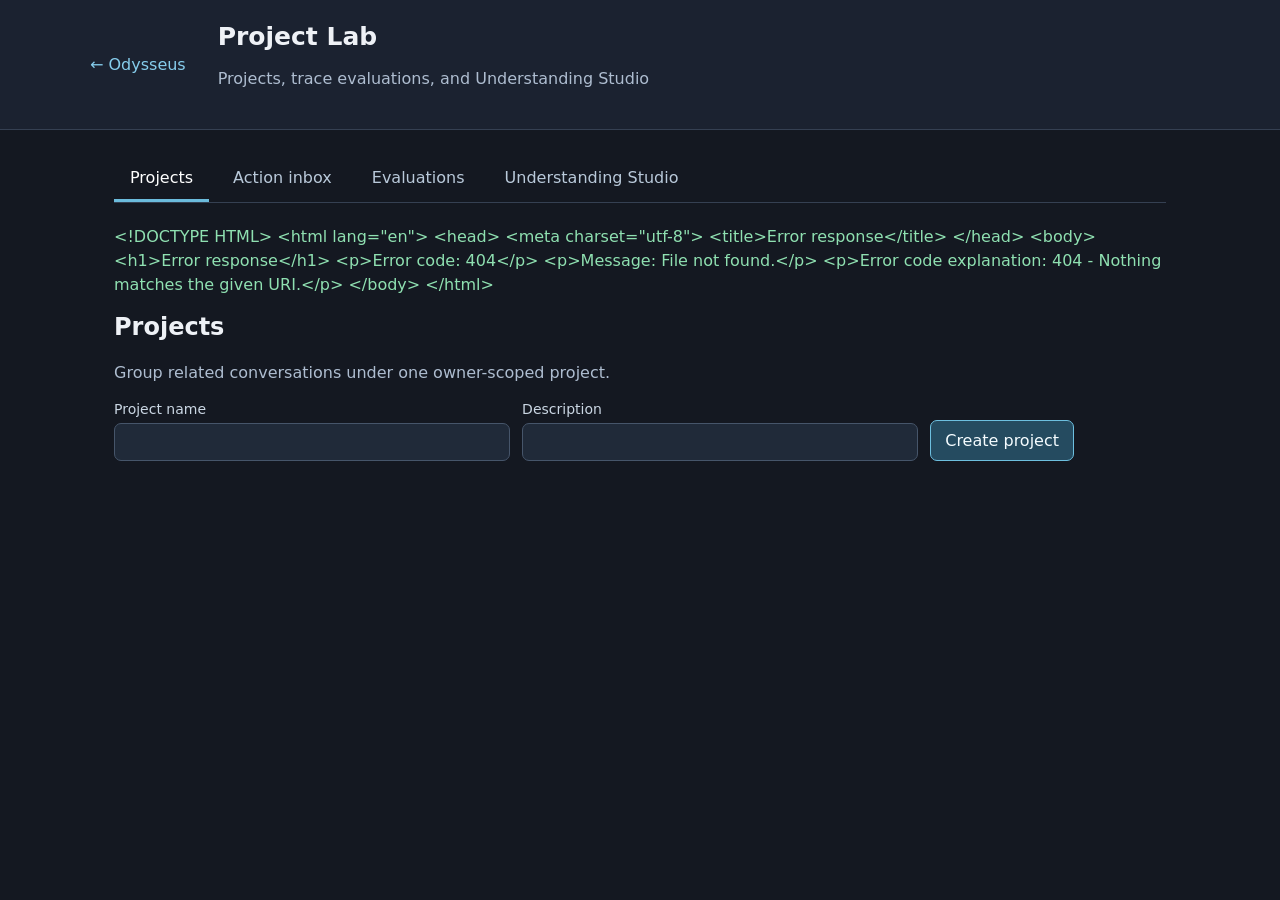
==== static/lab.html @ a23d9f40 "feat: propose tasks from marked document lines" ====
<!doctype html>
<html lang="en">
<head>
  <meta charset="utf-8">
  <meta name="viewport" content="width=device-width, initial-scale=1">
  <title>Project Lab · Odysseus</title>
  <link rel="stylesheet" href="/static/css/product-lab.css">
  <script src="/static/js/product-lab.js" defer></script>
</head>
<body>
  <header>
    <a href="/" class="back">← Odysseus</a>
    <div><h1>Project Lab</h1><p>Projects, trace evaluations, and Understanding Studio</p></div>
  </header>
  <main>
    <nav class="tabs" aria-label="Lab sections">
      <button type="button" data-tab="projects" aria-selected="true">Projects</button>
      <button type="button" data-tab="actions" aria-selected="false">Action inbox</button>
      <button type="button" data-tab="evals" aria-selected="false">Evaluations</button>
      <button type="button" data-tab="studio" aria-selected="false">Understanding Studio</button>
    </nav>
    <p id="status" role="status" aria-live="polite"></p>

    <section id="projects" class="panel">
      <h2>Projects</h2>
      <p>Group related conversations under one owner-scoped project.</p>
      <form id="project-form" class="inline-form">
        <label>Project name <input name="name" required maxlength="120"></label>
        <label>Description <input name="description" maxlength="2000"></label>
        <button>Create project</button>
      </form>
      <div id="project-list" class="cards"></div>
    </section>

    <section id="actions" class="panel" hidden>
      <h2>Action inbox</h2>
      <p>Capture a proposed task with its source, then review it before adding it to a checklist.</p>
      <form id="action-form" class="stack-form">
        <label>Proposed task <input name="title" required maxlength="300"></label>
        <label>Source type
          <select name="source_kind">
            <option value="email">Email</option><option value="research">Research</option>
            <option value="meeting">Meeting</option><option value="note">Note</option>
            <option value="document">Document</option><option value="manual">Manual</option>
          </select>
        </label>
        <label>Source reference <input name="source_ref" placeholder="Message, note, or document ID"></label>
        <label>Source excerpt <textarea name="source_excerpt" rows="2"></textarea></label>
        <button>Add proposal</button>
      </form>
      <div class="subpanel">
        <h3>Propose tasks from a note</h3>
        <p>Find unchecked checklist items and lines marked TODO, Action, Next step, or Follow up. Review each proposal below before accepting it.</p>
        <label>Source note <select id="action-source-note"></select></label>
        <button id="extract-note-actions" type="button">Find tasks</button>
      </div>
      <div class="subpanel">
        <h3>Propose tasks from a document</h3>
        <p>Review marked tasks from a recent document before adding them to a checklist.</p>
        <label>Source document <select id="action-source-document"></select></label>
        <button id="extract-document-actions" type="button">Find tasks</button>
      </div>
      <div id="action-list" class="cards"></div>
    </section>

    <section id="evals" class="panel" hidden>
      <h2>Evaluation cases</h2>
      <p>Save prompts, grade canonical traces, or run a case against a configured model in read-only plan mode.</p>
      <form id="case-form" class="stack-form">
        <label>Case name <input name="name" required maxlength="120"></label>
        <label>Prompt <textarea name="prompt" required rows="3"></textarea></label>
        <label>Expected tools in order <input name="expected_tools" placeholder="web_search, web_fetch"></label>
        <label>Forbidden tools <input name="forbidden_tools" placeholder="bash"></label>
        <label>Required response text <input name="required_text"></label>
        <button>Save case</button>
      </form>
      <div id="case-list" class="cards"></div>
      <div class="subpanel">
        <h3>Run a read-only case</h3>
        <p>The run starts a new evaluation chat with the selected model. Plan mode keeps tools read-only; the chat remains available for inspection.</p>
        <form id="live-eval-form" class="stack-form">
          <label>Case <select name="case_id" required></select></label>
          <label>Model from an existing chat <select name="source_session" required></select></label>
          <button>Run and grade</button>
        </form>
      </div>
      <div class="subpanel">
        <h3>Grade a trace</h3>
        <form id="grade-form" class="stack-form">
          <label>Case <select name="case_id" required></select></label>
          <label>Model label <input name="model_label" placeholder="local 8k"></label>
          <label>Final response <textarea name="response_text" rows="2"></textarea></label>
          <label>Canonical trace JSON array <textarea name="trace" rows="8" required spellcheck="false"></textarea></label>
          <button>Grade trace</button>
        </form>
        <div id="grade-result"></div>
      </div>
      <div class="subpanel">
        <h3>Run history</h3>
        <label>Case <select id="history-case"></select></label>
        <button id="load-run-history" type="button">Show runs</button>
        <div id="run-history" class="cards"></div>
        <div class="card-actions">
          <label>First run <select id="compare-left"></select></label>
          <label>Second run <select id="compare-right"></select></label>
          <button id="compare-runs" type="button">Compare runs</button>
        </div>
        <div id="compare-result"></div>
      </div>
    </section>

    <section id="studio" class="panel" hidden>
      <h2>Understanding Studio</h2>
      <p>Turn outline beats into an editable timeline and a GPU-free storyboard MP4.</p>
      <form id="episode-form" class="stack-form">
        <label>Episode title <input name="title" required maxlength="160"></label>
        <label>Outline · one beat per line <textarea name="outline" rows="8" required placeholder="Opening shot and central question&#10;First fact and supporting visual&#10;Closing reflection"></textarea></label>
        <label class="check"><input type="checkbox" name="render_preview" checked> Render MP4 preview</label>
        <button>Create episode</button>
      </form>
      <h3>Start from timed captions</h3>
      <p>Import a UTF-8 SRT transcript to create shot cards with the original cue timecodes. Pauses become editable shots.</p>
      <form id="srt-form" class="stack-form">
        <label>Episode title <input name="title" required maxlength="160"></label>
        <label>SRT transcript <input name="transcript" type="file" accept=".srt,text/plain" required></label>
        <label class="check"><input type="checkbox" name="render"> Render MP4 preview now</label>
        <button>Import transcript</button>
      </form>
      <h3>Saved episodes</h3>
      <div id="episode-list" class="cards"></div>
      <div id="episode-result" class="subpanel" hidden>
        <h3 id="episode-title"></h3>
        <p id="episode-meta"></p>
        <button id="render-episode" type="button">Render MP4 preview</button>
        <div id="source-audio-controls" hidden>
          <p>Attach the original interview audio to the timed transcript. Each shot plays its matching source range.</p>
          <input id="source-audio-file" type="file" accept=".wav,.mp3,.m4a,.ogg,.flac" aria-label="Interview source audio">
          <button id="upload-source-audio" type="button">Use source audio</button>
          <p>Attach the original interview video to cut the matching source ranges. If it has audio, that audio fills shots without a separate narration track.</p>
          <input id="source-video-file" type="file" accept=".mp4,.mov,.webm,.mkv" aria-label="Interview source video">
          <button id="upload-source-video" type="button">Use source video</button>
        </div>
        <video id="episode-video" controls hidden></video>
        <p><a id="timeline-download" download="timeline.json">Download editable timeline JSON</a></p>
        <p><a id="captions-download" download="captions.srt">Download caption SRT</a></p>
        <div id="shot-list" class="cards"></div>
      </div>
    </section>
  </main>
</body>
</html>
---- static/css/product-lab.css ----
:root{color-scheme:dark;font-family:Inter,system-ui,sans-serif;background:#141821;color:#eef1f6}
*{box-sizing:border-box}body{margin:0}header{display:flex;align-items:center;gap:32px;padding:22px max(24px,calc((100vw - 1100px)/2));border-bottom:1px solid #354052;background:#1b2230}h1{margin:0;font-size:25px}h2{margin-top:0}h3{margin-bottom:12px}p{color:#aebdd0;line-height:1.5}.back{color:#86cdec;text-decoration:none;white-space:nowrap}main{max-width:1100px;padding:26px 24px 80px;margin:auto}.tabs{display:flex;gap:8px;flex-wrap:wrap;border-bottom:1px solid #354052;margin-bottom:22px}.tabs button{border:0;border-bottom:3px solid transparent;background:transparent;color:#b9c9da;padding:12px 16px;cursor:pointer}.tabs button[aria-selected=true]{color:#fff;border-color:#6bbbdc}.panel{max-width:960px}#status{min-height:24px;color:#8fe0b1}.stack-form{display:grid;gap:13px;max-width:680px}.inline-form{display:flex;align-items:end;gap:12px;flex-wrap:wrap}label{display:grid;gap:6px;flex:1;min-width:180px;color:#cad6e3;font-size:14px}input,textarea,select{width:100%;border:1px solid #46556a;border-radius:7px;background:#202a39;color:#fff;padding:10px;font:inherit}textarea{resize:vertical}button{font:inherit}form button,.card button{border:1px solid #6dbfdf;border-radius:7px;background:#254b60;color:#f5fcff;padding:10px 14px;cursor:pointer}button:hover{filter:brightness(1.2)}.cards{display:grid;gap:12px;margin-top:20px}.card,.subpanel{background:#1d2634;border:1px solid #354257;border-radius:10px;padding:18px}.card h3{margin:0}.card p{margin:8px 0}.card-actions{display:flex;gap:8px;align-items:center;flex-wrap:wrap;margin-top:12px}.card-actions select{max-width:360px}.subpanel{margin-top:24px}.check{display:flex;align-items:center;gap:8px}.check input{width:auto}video{width:100%;max-width:720px;border-radius:8px;background:#000}a{color:#8cd6f2}small{color:#aebdd0}#grade-result{margin-top:14px;white-space:pre-wrap}
@media(max-width:620px){header{display:block}.back{display:block;margin-bottom:12px}.inline-form{display:grid}.tabs button{padding:10px}}
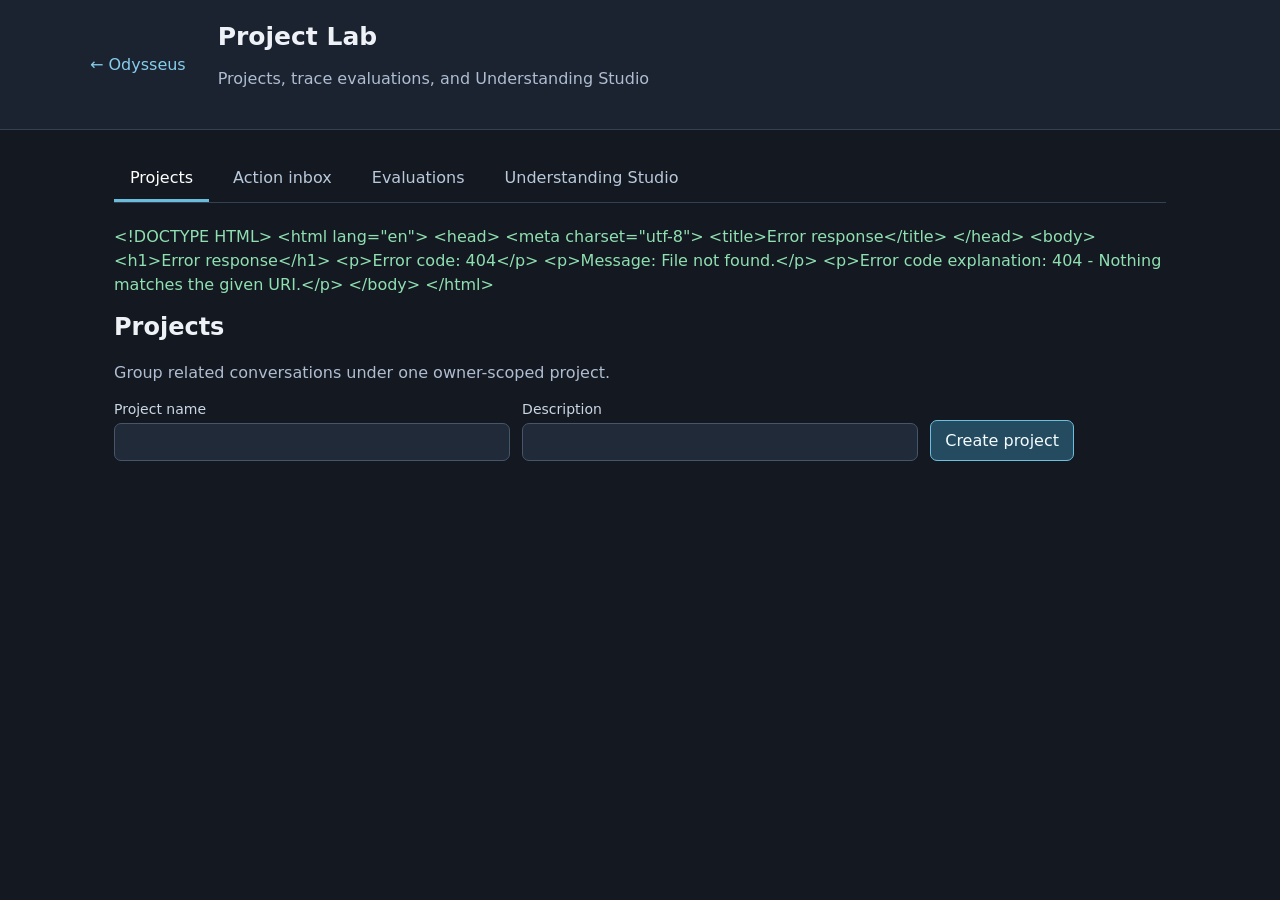
==== commit 8881bc52: "feat: organize studio episodes by project" ====
--- a/static/lab.html
+++ b/static/lab.html
@@ -60,6 +60,12 @@
         <label>Source document <select id="action-source-document"></select></label>
         <button id="extract-document-actions" type="button">Find tasks</button>
       </div>
+      <div class="subpanel">
+        <h3>Propose tasks from research</h3>
+        <p>Find explicitly marked tasks in a saved report. Each proposal links back to the report.</p>
+        <label>Source report <select id="action-source-research"></select></label>
+        <button id="extract-research-actions" type="button">Find tasks</button>
+      </div>
       <div id="action-list" class="cards"></div>
     </section>
 
@@ -114,6 +120,7 @@
       <p>Turn outline beats into an editable timeline and a GPU-free storyboard MP4.</p>
       <form id="episode-form" class="stack-form">
         <label>Episode title <input name="title" required maxlength="160"></label>
+        <label>Project <select name="project_id" id="episode-project"></select></label>
         <label>Outline · one beat per line <textarea name="outline" rows="8" required placeholder="Opening shot and central question&#10;First fact and supporting visual&#10;Closing reflection"></textarea></label>
         <label class="check"><input type="checkbox" name="render_preview" checked> Render MP4 preview</label>
         <button>Create episode</button>
@@ -122,11 +129,13 @@
       <p>Import a UTF-8 SRT transcript to create shot cards with the original cue timecodes. Pauses become editable shots.</p>
       <form id="srt-form" class="stack-form">
         <label>Episode title <input name="title" required maxlength="160"></label>
+        <label>Project <select name="project_id" id="srt-project"></select></label>
         <label>SRT transcript <input name="transcript" type="file" accept=".srt,text/plain" required></label>
         <label class="check"><input type="checkbox" name="render"> Render MP4 preview now</label>
         <button>Import transcript</button>
       </form>
       <h3>Saved episodes</h3>
+      <label>Show project <select id="episode-project-filter"></select></label>
       <div id="episode-list" class="cards"></div>
       <div id="episode-result" class="subpanel" hidden>
         <h3 id="episode-title"></h3>
